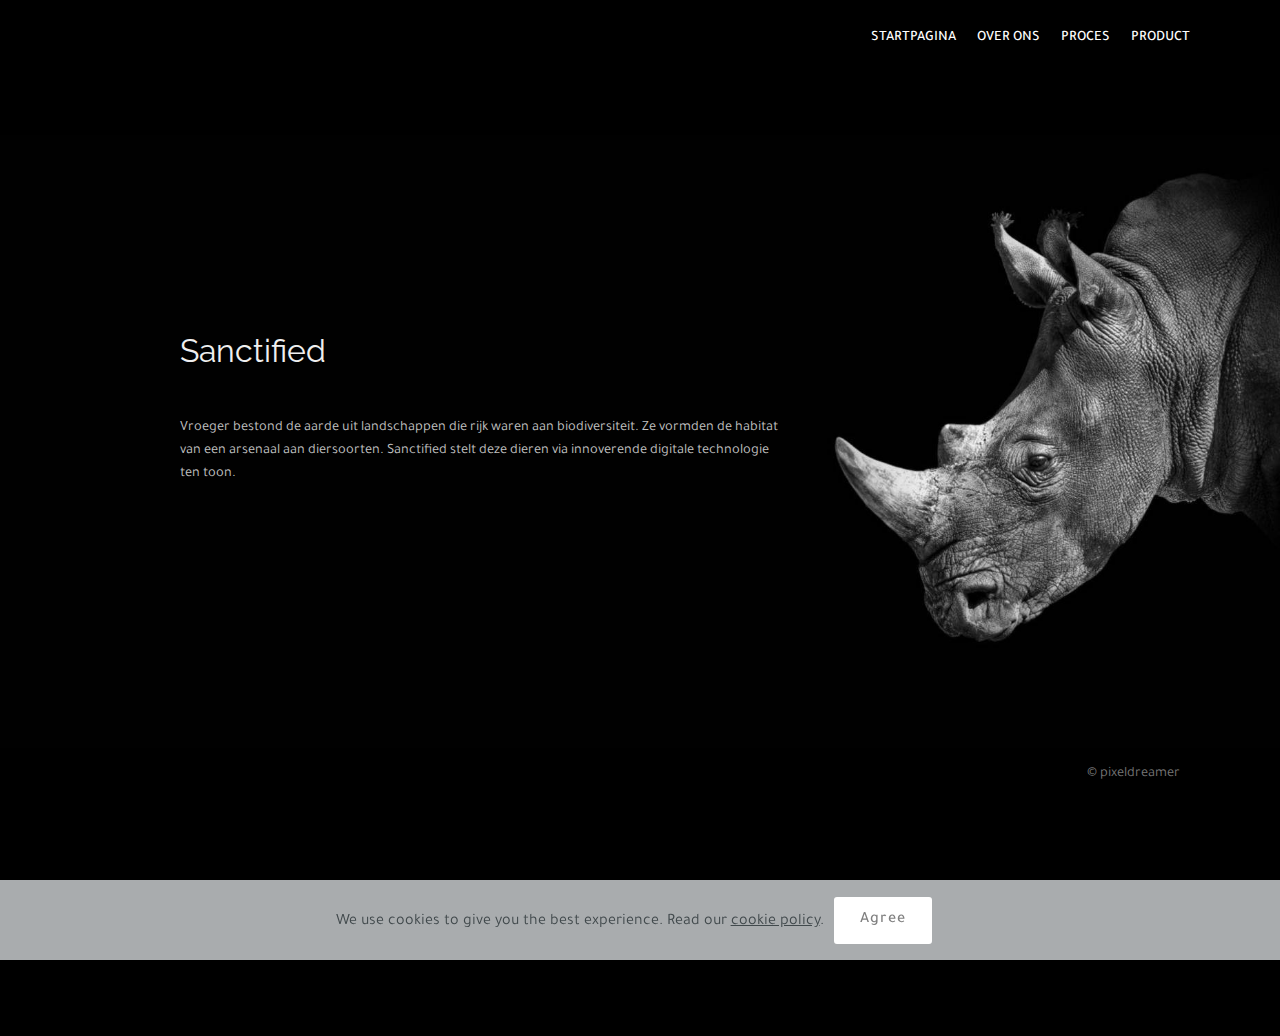
==== index.html @ ae64199b "create github pages" ====
<!DOCTYPE html>
<html  >
<head>
  <!-- Site made with Mobirise Website Builder v4.11.6, https://mobirise.com -->
  <meta charset="UTF-8">
  <meta http-equiv="X-UA-Compatible" content="IE=edge">
  <meta name="generator" content="Mobirise v4.11.6, mobirise.com">
  <meta name="viewport" content="width=device-width, initial-scale=1, minimum-scale=1">
  <link rel="shortcut icon" href="assets/images/logo2.png" type="image/x-icon">
  <meta name="description" content="">
  
  <title>Startpagina</title>
  <link rel="stylesheet" href="assets/web/assets/mobirise-icons/mobirise-icons.css">
  <link rel="stylesheet" href="assets/bootstrap/css/bootstrap.min.css">
  <link rel="stylesheet" href="assets/bootstrap/css/bootstrap-grid.min.css">
  <link rel="stylesheet" href="assets/bootstrap/css/bootstrap-reboot.min.css">
  <link rel="stylesheet" href="assets/tether/tether.min.css">
  <link rel="stylesheet" href="assets/dropdown/css/style.css">
  <link rel="stylesheet" href="assets/theme/css/style.css">
  <link rel="preload" as="style" href="assets/mobirise/css/mbr-additional.css"><link rel="stylesheet" href="assets/mobirise/css/mbr-additional.css" type="text/css">
  
  
  
</head>
<body>
  <section class="menu cid-rMwpdQTHGX" once="menu" id="menu1-95">

    

    <nav class="navbar navbar-expand beta-menu navbar-dropdown align-items-center navbar-toggleable-sm">
        <button class="navbar-toggler navbar-toggler-right" type="button" data-toggle="collapse" data-target="#navbarSupportedContent" aria-controls="navbarSupportedContent" aria-expanded="false" aria-label="Toggle navigation">
            <div class="hamburger">
                <span></span>
                <span></span>
                <span></span>
                <span></span>
            </div>
        </button>
        <div class="menu-logo">
            <div class="navbar-brand">
                
                
            </div>
        </div>
        <div class="collapse navbar-collapse" id="navbarSupportedContent">
            <ul class="navbar-nav nav-dropdown nav-right navbar-nav-top-padding" data-app-modern-menu="true"><li class="nav-item">
                    <a class="nav-link link text-white display-7" href="index.html">
                        STARTPAGINA</a>
                </li>
                <li class="nav-item">
                    <a class="nav-link link text-white display-7" href="page1.html">OVER ONS</a>
                </li><li class="nav-item"><a class="nav-link link text-white display-7" href="page3.html">PROCES</a></li><li class="nav-item"><a class="nav-link link text-white display-7" href="page4.html">PRODUCT</a></li></ul>
            
        </div>
    </nav>
</section>

<section class="engine"><a href="https://mobirise.info/t">free amp template</a></section><section class="header1 cid-rL5u0i1qlz" id="header16-81">

    

    

    <div class="container">
        <div class="row justify-content-md-center">
            <div class="col-md-10 align-center">
                
                
                
                
            </div>
        </div>
    </div>

</section>

<section class="header6 cid-rKfxevrCNd" id="header6-1p">

    

    <div class="mbr-overlay" style="opacity: 0; background-color: rgb(35, 35, 35);">
    </div>

    <div class="container">
        <div class="row justify-content-md-center">
            <div class="mbr-white col-md-10">
                <h1 class="mbr-section-title align-center mbr-bold pb-3 mbr-fonts-style display-1"><span style="font-weight: normal;"><br></span><br><span style="font-weight: normal;">Sanctified &nbsp; &nbsp;</span></h1>
                <p class="mbr-text align-center pb-3 mbr-fonts-style display-7"><br>Vroeger bestond de aarde uit landschappen die rijk waren aan biodiversiteit. Ze vormden de habitat <br>van een arsenaal aan diersoorten. Sanctified stelt deze dieren via innoverende digitale technologie <br>ten toon.<br><br><br><br><br><br><br><br><br></p>
                
            </div>
        </div>
    </div>

    
</section>

<section class="mbr-section article content1 cid-rKhob2MRTI" id="content1-20">
    
     

    <div class="container">
        <div class="media-container-row">
            <div class="mbr-text col-12 mbr-fonts-style display-7 col-md-12"><p><strong>&nbsp; &nbsp; &nbsp; &nbsp; &nbsp; &nbsp;</strong>&nbsp; &nbsp; &nbsp; © pixeldreamer</p></div>
        </div>
    </div>
</section>

<section class="mbr-section content4 cid-rKU5jMVkhN" id="content4-5w">

    

    <div class="container">
        <div class="media-container-row">
            <div class="title col-12 col-md-8">
                <h2 class="align-center pb-3 mbr-fonts-style display-2"></h2>
                
                
            </div>
        </div>
    </div>
</section>


  <script src="assets/web/assets/jquery/jquery.min.js"></script>
  <script src="assets/popper/popper.min.js"></script>
  <script src="assets/bootstrap/js/bootstrap.min.js"></script>
  <script src="assets/web/assets/cookies-alert-plugin/cookies-alert-core.js"></script>
  <script src="assets/web/assets/cookies-alert-plugin/cookies-alert-script.js"></script>
  <script src="assets/tether/tether.min.js"></script>
  <script src="assets/smoothscroll/smooth-scroll.js"></script>
  <script src="assets/dropdown/js/nav-dropdown.js"></script>
  <script src="assets/dropdown/js/navbar-dropdown.js"></script>
  <script src="assets/touchswipe/jquery.touch-swipe.min.js"></script>
  <script src="assets/theme/js/script.js"></script>
  
  
<input name="cookieData" type="hidden" data-cookie-customDialogSelector='null' data-cookie-colorText='#424a4d' data-cookie-colorBg='rgba(234, 239, 241, 0.72)' data-cookie-textButton='Agree' data-cookie-colorButton='' data-cookie-colorLink='#424a4d' data-cookie-underlineLink='true' data-cookie-text="We use cookies to give you the best experience. Read our <a href='privacy.html'>cookie policy</a>.">
  </body>
</html>
---- assets/web/assets/mobirise-icons/mobirise-icons.css ----
@font-face {
  font-family: 'MobiriseIcons';
  src:  url('mobirise-icons.eot?spat4u');
  src:  url('mobirise-icons.eot?spat4u#iefix') format('embedded-opentype'),
    url('mobirise-icons.ttf?spat4u') format('truetype'),
    url('mobirise-icons.woff?spat4u') format('woff'),
    url('mobirise-icons.svg?spat4u#MobiriseIcons') format('svg');
  font-weight: normal;
  font-style: normal;
  font-display: swap;
}

[class^="mbri-"], [class*=" mbri-"] {
  /* use !important to prevent issues with browser extensions that change fonts */
  font-family: MobiriseIcons !important;
  speak: none;
  font-style: normal;
  font-weight: normal;
  font-variant: normal;
  text-transform: none;
  line-height: 1;

  /* Better Font Rendering =========== */
  -webkit-font-smoothing: antialiased;
  -moz-osx-font-smoothing: grayscale;
}

.mbri-add-submenu:before {
  content: "\e900";
}
.mbri-alert:before {
  content: "\e901";
}
.mbri-align-center:before {
  content: "\e902";
}
.mbri-align-justify:before {
  content: "\e903";
}
.mbri-align-left:before {
  content: "\e904";
}
.mbri-align-right:before {
  content: "\e905";
}
.mbri-android:before {
  content: "\e906";
}
.mbri-apple:before {
  content: "\e907";
}
.mbri-arrow-down:before {
  content: "\e908";
}
.mbri-arrow-next:before {
  content: "\e909";
}
.mbri-arrow-prev:before {
  content: "\e90a";
}
.mbri-arrow-up:before {
  content: "\e90b";
}
.mbri-bold:before {
  content: "\e90c";
}
.mbri-bookmark:before {
  content: "\e90d";
}
.mbri-bootstrap:before {
  content: "\e90e";
}
.mbri-briefcase:before {
  content: "\e90f";
}
.mbri-browse:before {
  content: "\e910";
}
.mbri-bulleted-list:before {
  content: "\e911";
}
.mbri-calendar:before {
  content: "\e912";
}
.mbri-camera:before {
  content: "\e913";
}
.mbri-cart-add:before {
  content: "\e914";
}
.mbri-cart-full:before {
  content: "\e915";
}
.mbri-cash:before {
  content: "\e916";
}
.mbri-change-style:before {
  content: "\e917";
}
.mbri-chat:before {
  content: "\e918";
}
.mbri-clock:before {
  content: "\e919";
}
.mbri-close:before {
  content: "\e91a";
}
.mbri-cloud:before {
  content: "\e91b";
}
.mbri-code:before {
  content: "\e91c";
}
.mbri-contact-form:before {
  content: "\e91d";
}
.mbri-credit-card:before {
  content: "\e91e";
}
.mbri-cursor-click:before {
  content: "\e91f";
}
.mbri-cust-feedback:before {
  content: "\e920";
}
.mbri-database:before {
  content: "\e921";
}
.mbri-delivery:before {
  content: "\e922";
}
.mbri-desktop:before {
  content: "\e923";
}
.mbri-devices:before {
  content: "\e924";
}
.mbri-down:before {
  content: "\e925";
}
.mbri-download:before {
  content: "\e989";
}
.mbri-drag-n-drop:before {
  content: "\e927";
}
.mbri-drag-n-drop2:before {
  content: "\e928";
}
.mbri-edit:before {
  content: "\e929";
}
.mbri-edit2:before {
  content: "\e92a";
}
.mbri-error:before {
  content: "\e92b";
}
.mbri-extension:before {
  content: "\e92c";
}
.mbri-features:before {
  content: "\e92d";
}
.mbri-file:before {
  content: "\e92e";
}
.mbri-flag:before {
  content: "\e92f";
}
.mbri-folder:before {
  content: "\e930";
}
.mbri-gift:before {
  content: "\e931";
}
.mbri-github:before {
  content: "\e932";
}
.mbri-globe:before {
  content: "\e933";
}
.mbri-globe-2:before {
  content: "\e934";
}
.mbri-growing-chart:before {
  content: "\e935";
}
.mbri-hearth:before {
  content: "\e936";
}
.mbri-help:before {
  content: "\e937";
}
.mbri-home:before {
  content: "\e938";
}
.mbri-hot-cup:before {
  content: "\e939";
}
.mbri-idea:before {
  content: "\e93a";
}
.mbri-image-gallery:before {
  content: "\e93b";
}
.mbri-image-slider:before {
  content: "\e93c";
}
.mbri-info:before {
  content: "\e93d";
}
.mbri-italic:before {
  content: "\e93e";
}
.mbri-key:before {
  content: "\e93f";
}
.mbri-laptop:before {
  content: "\e940";
}
.mbri-layers:before {
  content: "\e941";
}
.mbri-left-right:before {
  content: "\e942";
}
.mbri-left:before {
  content: "\e943";
}
.mbri-letter:before {
  content: "\e944";
}
.mbri-like:before {
  content: "\e945";
}
.mbri-link:before {
  content: "\e946";
}
.mbri-lock:before {
  content: "\e947";
}
.mbri-login:before {
  content: "\e948";
}
.mbri-logout:before {
  content: "\e949";
}
.mbri-magic-stick:before {
  content: "\e94a";
}
.mbri-map-pin:before {
  content: "\e94b";
}
.mbri-menu:before {
  content: "\e94c";
}
.mbri-mobile:before {
  content: "\e94d";
}
.mbri-mobile2:before {
  content: "\e94e";
}
.mbri-mobirise:before {
  content: "\e94f";
}
.mbri-more-horizontal:before {
  content: "\e950";
}
.mbri-more-vertical:before {
  content: "\e951";
}
.mbri-music:before {
  content: "\e952";
}
.mbri-new-file:before {
  content: "\e953";
}
.mbri-numbered-list:before {
  content: "\e954";
}
.mbri-opened-folder:before {
  content: "\e955";
}
.mbri-pages:before {
  content: "\e956";
}
.mbri-paper-plane:before {
  content: "\e957";
}
.mbri-paperclip:before {
  content: "\e958";
}
.mbri-photo:before {
  content: "\e959";
}
.mbri-photos:before {
  content: "\e95a";
}
.mbri-pin:before {
  content: "\e95b";
}
.mbri-play:before {
  content: "\e95c";
}
.mbri-plus:before {
  content: "\e95d";
}
.mbri-preview:before {
  content: "\e95e";
}
.mbri-print:before {
  content: "\e95f";
}
.mbri-protect:before {
  content: "\e960";
}
.mbri-question:before {
  content: "\e961";
}
.mbri-quote-left:before {
  content: "\e962";
}
.mbri-quote-right:before {
  content: "\e963";
}
.mbri-refresh:before {
  content: "\e964";
}
.mbri-responsive:before {
  content: "\e965";
}
.mbri-right:before {
  content: "\e966";
}
.mbri-rocket:before {
  content: "\e967";
}
.mbri-sad-face:before {
  content: "\e968";
}
.mbri-sale:before {
  content: "\e969";
}
.mbri-save:before {
  content: "\e96a";
}
.mbri-search:before {
  content: "\e96b";
}
.mbri-setting:before {
  content: "\e96c";
}
.mbri-setting2:before {
  content: "\e96d";
}
.mbri-setting3:before {
  content: "\e96e";
}
.mbri-share:before {
  content: "\e96f";
}
.mbri-shopping-bag:before {
  content: "\e970";
}
.mbri-shopping-basket:before {
  content: "\e971";
}
.mbri-shopping-cart:before {
  content: "\e972";
}
.mbri-sites:before {
  content: "\e973";
}
.mbri-smile-face:before {
  content: "\e974";
}
.mbri-speed:before {
  content: "\e975";
}
.mbri-star:before {
  content: "\e976";
}
.mbri-success:before {
  content: "\e977";
}
.mbri-sun:before {
  content: "\e978";
}
.mbri-sun2:before {
  content: "\e979";
}
.mbri-tablet:before {
  content: "\e97a";
}
.mbri-tablet-vertical:before {
  content: "\e97b";
}
.mbri-target:before {
  content: "\e97c";
}
.mbri-timer:before {
  content: "\e97d";
}
.mbri-to-ftp:before {
  content: "\e97e";
}
.mbri-to-local-drive:before {
  content: "\e97f";
}
.mbri-touch-swipe:before {
  content: "\e980";
}
.mbri-touch:before {
  content: "\e981";
}
.mbri-trash:before {
  content: "\e982";
}
.mbri-underline:before {
  content: "\e983";
}
.mbri-unlink:before {
  content: "\e984";
}
.mbri-unlock:before {
  content: "\e985";
}
.mbri-up-down:before {
  content: "\e986";
}
.mbri-up:before {
  content: "\e987";
}
.mbri-update:before {
  content: "\e988";
}
.mbri-upload:before {
 content: "\e926"; 
}
.mbri-user:before {
  content: "\e98a";
}
.mbri-user2:before {
  content: "\e98b";
}
.mbri-users:before {
  content: "\e98c";
}
.mbri-video:before {
  content: "\e98d";
}
.mbri-video-play:before {
  content: "\e98e";
}
.mbri-watch:before {
  content: "\e98f";
}
.mbri-website-theme:before {
  content: "\e990";
}
.mbri-wifi:before {
  content: "\e991";
}
.mbri-windows:before {
  content: "\e992";
}
.mbri-zoom-out:before {
  content: "\e993";
}
.mbri-redo:before {
  content: "\e994";
}
.mbri-undo:before {
  content: "\e995";
}
---- assets/dropdown/css/style.css ----
.navbar-dropdown {
  left: 0;
  padding: 0;
  position: absolute;
  right: 0;
  top: 0;
  transition: all 0.45s ease;
  z-index: 1030;
  background: #282828; }
  .navbar-dropdown .navbar-logo {
    margin-right: 0.8rem;
    transition: margin 0.3s ease-in-out;
    vertical-align: middle; }
    .navbar-dropdown .navbar-logo img {
      height: 3.125rem;
      transition: all 0.3s ease-in-out; }
    .navbar-dropdown .navbar-logo.mbr-iconfont {
      font-size: 3.125rem;
      line-height: 3.125rem; }
  .navbar-dropdown .navbar-caption {
    font-weight: 700;
    white-space: normal;
    vertical-align: -4px;
    line-height: 3.125rem !important; }
    .navbar-dropdown .navbar-caption, .navbar-dropdown .navbar-caption:hover {
      color: inherit;
      text-decoration: none; }
  .navbar-dropdown .mbr-iconfont + .navbar-caption {
    vertical-align: -1px; }
  .navbar-dropdown.navbar-fixed-top {
    position: fixed; }
  .navbar-dropdown .navbar-brand span {
    vertical-align: -4px; }
  .navbar-dropdown.bg-color.transparent {
    background: none; }
  .navbar-dropdown.navbar-short .navbar-brand {
    padding: 0.625rem 0; }
    .navbar-dropdown.navbar-short .navbar-brand span {
      vertical-align: -1px; }
  .navbar-dropdown.navbar-short .navbar-caption {
    line-height: 2.375rem !important;
    vertical-align: -2px; }
  .navbar-dropdown.navbar-short .navbar-logo {
    margin-right: 0.5rem; }
    .navbar-dropdown.navbar-short .navbar-logo img {
      height: 2.375rem; }
    .navbar-dropdown.navbar-short .navbar-logo.mbr-iconfont {
      font-size: 2.375rem;
      line-height: 2.375rem; }
  .navbar-dropdown.navbar-short .mbr-table-cell {
    height: 3.625rem; }
  .navbar-dropdown .navbar-close {
    left: 0.6875rem;
    position: fixed;
    top: 0.75rem;
    z-index: 1000; }
  .navbar-dropdown .hamburger-icon {
    content: "";
    display: inline-block;
    vertical-align: middle;
    width: 16px;
    -webkit-box-shadow: 0 -6px 0 1px #282828,0 0 0 1px #282828,0 6px 0 1px #282828;
    -moz-box-shadow: 0 -6px 0 1px #282828,0 0 0 1px #282828,0 6px 0 1px #282828;
    box-shadow: 0 -6px 0 1px #282828,0 0 0 1px #282828,0 6px 0 1px #282828; }

.dropdown-menu .dropdown-toggle[data-toggle="dropdown-submenu"]::after {
  border-bottom: 0.35em solid transparent;
  border-left: 0.35em solid;
  border-right: 0;
  border-top: 0.35em solid transparent;
  margin-left: 0.3rem; }

.dropdown-menu .dropdown-item:focus {
  outline: 0; }

.nav-dropdown {
  font-size: 0.75rem;
  font-weight: 500;
  height: auto !important; }
  .nav-dropdown .nav-btn {
    padding-left: 1rem; }
  .nav-dropdown .link {
    margin: .667em 1.667em;
    font-weight: 500;
    padding: 0;
    transition: color .2s ease-in-out; }
    .nav-dropdown .link.dropdown-toggle {
      margin-right: 2.583em; }
      .nav-dropdown .link.dropdown-toggle::after {
        margin-left: .25rem;
        border-top: 0.35em solid;
        border-right: 0.35em solid transparent;
        border-left: 0.35em solid transparent;
        border-bottom: 0; }
      .nav-dropdown .link.dropdown-toggle[aria-expanded="true"] {
        margin: 0;
        padding: 0.667em 3.263em  0.667em 1.667em; }
  .nav-dropdown .link::after,
  .nav-dropdown .dropdown-item::after {
    color: inherit; }
  .nav-dropdown .btn {
    font-size: 0.75rem;
    font-weight: 700;
    letter-spacing: 0;
    margin-bottom: 0;
    padding-left: 1.25rem;
    padding-right: 1.25rem; }
  .nav-dropdown .dropdown-menu {
    border-radius: 0;
    border: 0;
    left: 0;
    margin: 0;
    padding-bottom: 1.25rem;
    padding-top: 1.25rem;
    position: relative; }
  .nav-dropdown .dropdown-submenu {
    margin-left: 0.125rem;
    top: 0; }
  .nav-dropdown .dropdown-item {
    font-weight: 500;
    line-height: 2;
    padding: 0.3846em 4.615em 0.3846em 1.5385em;
    position: relative;
    transition: color .2s ease-in-out, background-color .2s ease-in-out; }
    .nav-dropdown .dropdown-item::after {
      margin-top: -0.3077em;
      position: absolute;
      right: 1.1538em;
      top: 50%; }
    .nav-dropdown .dropdown-item:focus, .nav-dropdown .dropdown-item:hover {
      background: none; }

@media (max-width: 767px) {
  .nav-dropdown.navbar-toggleable-sm {
    bottom: 0;
    display: none;
    left: 0;
    overflow-x: hidden;
    position: fixed;
    top: 0;
    transform: translateX(-100%);
    -ms-transform: translateX(-100%);
    -webkit-transform: translateX(-100%);
    width: 18.75rem;
    z-index: 999; } }
.nav-dropdown.navbar-toggleable-xl {
  bottom: 0;
  display: none;
  left: 0;
  overflow-x: hidden;
  position: fixed;
  top: 0;
  transform: translateX(-100%);
  -ms-transform: translateX(-100%);
  -webkit-transform: translateX(-100%);
  width: 18.75rem;
  z-index: 999; }

.nav-dropdown-sm {
  display: block !important;
  overflow-x: hidden;
  overflow: auto;
  padding-top: 3.875rem; }
  .nav-dropdown-sm::after {
    content: "";
    display: block;
    height: 3rem;
    width: 100%; }
  .nav-dropdown-sm.collapse.in ~ .navbar-close {
    display: block !important; }
  .nav-dropdown-sm.collapsing, .nav-dropdown-sm.collapse.in {
    transform: translateX(0);
    -ms-transform: translateX(0);
    -webkit-transform: translateX(0);
    transition: all 0.25s ease-out;
    -webkit-transition: all 0.25s ease-out;
    background: #282828; }
  .nav-dropdown-sm.collapsing[aria-expanded="false"] {
    transform: translateX(-100%);
    -ms-transform: translateX(-100%);
    -webkit-transform: translateX(-100%); }
  .nav-dropdown-sm .nav-item {
    display: block;
    margin-left: 0 !important;
    padding-left: 0; }
  .nav-dropdown-sm .link,
  .nav-dropdown-sm .dropdown-item {
    border-top: 1px dotted rgba(255, 255, 255, 0.1);
    font-size: 0.8125rem;
    line-height: 1.6;
    margin: 0 !important;
    padding: 0.875rem 2.4rem 0.875rem 1.5625rem !important;
    position: relative;
    white-space: normal; }
    .nav-dropdown-sm .link:focus, .nav-dropdown-sm .link:hover,
    .nav-dropdown-sm .dropdown-item:focus,
    .nav-dropdown-sm .dropdown-item:hover {
      background: rgba(0, 0, 0, 0.2) !important;
      color: #c0a375; }
  .nav-dropdown-sm .nav-btn {
    position: relative;
    padding: 1.5625rem 1.5625rem 0 1.5625rem; }
    .nav-dropdown-sm .nav-btn::before {
      border-top: 1px dotted rgba(255, 255, 255, 0.1);
      content: "";
      left: 0;
      position: absolute;
      top: 0;
      width: 100%; }
    .nav-dropdown-sm .nav-btn + .nav-btn {
      padding-top: 0.625rem; }
      .nav-dropdown-sm .nav-btn + .nav-btn::before {
        display: none; }
  .nav-dropdown-sm .btn {
    padding: 0.625rem 0; }
  .nav-dropdown-sm .dropdown-toggle[data-toggle="dropdown-submenu"]::after {
    margin-left: .25rem;
    border-top: 0.35em solid;
    border-right: 0.35em solid transparent;
    border-left: 0.35em solid transparent;
    border-bottom: 0; }
  .nav-dropdown-sm .dropdown-toggle[data-toggle="dropdown-submenu"][aria-expanded="true"]::after {
    border-top: 0;
    border-right: 0.35em solid transparent;
    border-left: 0.35em solid transparent;
    border-bottom: 0.35em solid; }
  .nav-dropdown-sm .dropdown-menu {
    margin: 0;
    padding: 0;
    position: relative;
    top: 0;
    left: 0;
    width: 100%;
    border: 0;
    float: none;
    border-radius: 0;
    background: none; }
  .nav-dropdown-sm .dropdown-submenu {
    left: 100%;
    margin-left: 0.125rem;
    margin-top: -1.25rem;
    top: 0; }

.navbar-toggleable-sm .nav-dropdown .dropdown-menu {
  position: absolute; }

.navbar-toggleable-sm .nav-dropdown .dropdown-submenu {
  left: 100%;
  margin-left: 0.125rem;
  margin-top: -1.25rem;
  top: 0; }

.navbar-toggleable-sm.opened .nav-dropdown .dropdown-menu {
  position: relative; }

.navbar-toggleable-sm.opened .nav-dropdown .dropdown-submenu {
  left: 0;
  margin-left: 00rem;
  margin-top: 0rem;
  top: 0; }

.is-builder .nav-dropdown.collapsing {
  transition: none !important; }

/*# sourceMappingURL=style.css.map */
---- assets/theme/css/style.css ----
/*!
 * Mobirise v4 theme (https://mobirise.com/)
 * Copyright 2017 Mobirise
 */
section {
  background-color: #eeeeee; }

body {
  font-style: normal;
  line-height: 1.5; }

section,
.container,
.container-fluid {
  position: relative;
  word-wrap: break-word; }

a.mbr-iconfont:hover {
  text-decoration: none; }

.article .lead p,
.article .lead ul,
.article .lead ol,
.article .lead pre,
.article .lead blockquote {
  margin-bottom: 0; }

ul,
ol,
pre,
blockquote {
  margin-bottom: 2.3125rem; }

pre {
  background: #f4f4f4;
  padding: 10px 24px;
  white-space: pre-wrap; }

.inactive {
  -webkit-user-select: none;
  -moz-user-select: none;
  -ms-user-select: none;
  user-select: none;
  pointer-events: none;
  -webkit-user-drag: none;
  user-drag: none; }

.mbr-section__comments .row {
  justify-content: center;
  -webkit-justify-content: center; }

a {
  font-style: normal;
  font-weight: 400;
  cursor: pointer; }
  a, a:hover {
    text-decoration: none; }

figure {
  margin-bottom: 0; }

body {
  color: #232323; }

h1,
h2,
h3,
h4,
h5,
h6,
.h1,
.h2,
.h3,
.h4,
.h5,
.h6,
.display-1,
.display-2,
.display-3,
.display-4 {
  line-height: 1;
  word-break: break-word;
  word-wrap: break-word; }

.mbr-section-title {
  font-style: normal;
  line-height: 1.2; }

.mbr-section-subtitle {
  line-height: 1.3; }

.mbr-text {
  font-style: normal;
  line-height: 1.6; }

b,
strong {
  font-weight: bold; }

blockquote {
  padding: 10px 0 10px 20px;
  position: relative;
  border-left: 2px solid;
  border-color: #ff3366; }

input:-webkit-autofill, input:-webkit-autofill:hover, input:-webkit-autofill:focus, input:-webkit-autofill:active {
  transition-delay: 9999s;
  transition-property: background-color, color; }

textarea[type='hidden'] {
  display: none; }

body {
  position: relative; }

section {
  background-position: 50% 50%;
  background-repeat: no-repeat;
  background-size: cover; }
  section .mbr-background-video,
  section .mbr-background-video-preview {
    position: absolute;
    bottom: 0;
    left: 0;
    right: 0;
    top: 0; }

.hidden {
  visibility: hidden; }

.mbr-z-index20 {
  z-index: 20; }

/*! Base colors */
.mbr-white {
  color: #ffffff; }

.mbr-black {
  color: #000000; }

.mbr-bg-white {
  background-color: #ffffff; }

.mbr-bg-black {
  background-color: #000000; }

/*! Text-aligns */
.align-left {
  text-align: left; }

.align-center {
  text-align: center; }

.align-right {
  text-align: right; }

@media (max-width: 767px) {
  .align-left,
  .align-center,
  .align-right,
  .mbr-section-btn,
  .mbr-section-title {
    text-align: center; } }
/*! Font-weight  */
.mbr-light {
  font-weight: 300; }

.mbr-regular {
  font-weight: 400; }

.mbr-semibold {
  font-weight: 500; }

.mbr-bold {
  font-weight: 700; }

/*! Media  */
.media-size-item {
  -webkit-flex: 1 1 auto;
  -moz-flex: 1 1 auto;
  -ms-flex: 1 1 auto;
  -o-flex: 1 1 auto;
  flex: 1 1 auto; }

.media-content {
  -webkit-flex-basis: 100%;
  flex-basis: 100%; }

.media-container-row {
  display: -ms-flexbox;
  display: -webkit-flex;
  display: flex;
  -webkit-flex-direction: row;
  -ms-flex-direction: row;
  flex-direction: row;
  -webkit-flex-wrap: wrap;
  -ms-flex-wrap: wrap;
  flex-wrap: wrap;
  -webkit-justify-content: center;
  -ms-flex-pack: center;
  justify-content: center;
  -webkit-align-content: center;
  -ms-flex-line-pack: center;
  align-content: center;
  -webkit-align-items: start;
  -ms-flex-align: start;
  align-items: start; }
  .media-container-row .media-size-item {
    width: 400px; }

.media-container-column {
  display: -ms-flexbox;
  display: -webkit-flex;
  display: flex;
  -webkit-flex-direction: column;
  -ms-flex-direction: column;
  flex-direction: column;
  -webkit-flex-wrap: wrap;
  -ms-flex-wrap: wrap;
  flex-wrap: wrap;
  -webkit-justify-content: center;
  -ms-flex-pack: center;
  justify-content: center;
  -webkit-align-content: center;
  -ms-flex-line-pack: center;
  align-content: center;
  -webkit-align-items: stretch;
  -ms-flex-align: stretch;
  align-items: stretch; }
  .media-container-column > * {
    width: 100%; }

@media (min-width: 992px) {
  .media-container-row {
    -webkit-flex-wrap: nowrap;
    -ms-flex-wrap: nowrap;
    flex-wrap: nowrap; } }
figure {
  overflow: hidden; }

figure[mbr-media-size] {
  transition: width 0.1s; }

.mbr-figure img,
.mbr-figure iframe {
  display: block;
  width: 100%; }

.card {
  background-color: transparent;
  border: none; }

.card-box {
  width: 100%; }

.card-img {
  text-align: center;
  flex-shrink: 0;
  -webkit-flex-shrink: 0; }

.media {
  max-width: 100%;
  margin: 0 auto; }

.mbr-figure {
  -ms-flex-item-align: center;
  -ms-grid-row-align: center;
  -webkit-align-self: center;
  align-self: center; }

.media-container > div {
  max-width: 100%; }

.mbr-figure img,
.card-img img {
  width: 100%; }

@media (max-width: 991px) {
  .media-size-item {
    width: auto !important; }

  .media {
    width: auto; }

  .mbr-figure {
    width: 100% !important; } }
/*! Buttons */
.btn {
  font-weight: 500;
  border-width: 2px;
  font-style: normal;
  letter-spacing: 1px;
  margin: .4rem .8rem;
  white-space: normal;
  -webkit-transition: all .3s ease-in-out;
  -moz-transition: all .3s ease-in-out;
  transition: all .3s ease-in-out;
  display: inline-flex;
  align-items: center;
  justify-content: center;
  word-break: break-word;
  -webkit-align-items: center;
  -webkit-justify-content: center;
  display: -webkit-inline-flex; }

.btn-sm {
  font-weight: 500;
  letter-spacing: 1px;
  -webkit-transition: all .3s ease-in-out;
  -moz-transition: all .3s ease-in-out;
  transition: all .3s ease-in-out; }

.btn-md {
  font-weight: 500;
  letter-spacing: 1px;
  margin: .4rem .8rem !important;
  -webkit-transition: all .3s ease-in-out;
  -moz-transition: all .3s ease-in-out;
  transition: all .3s ease-in-out; }

.btn-lg {
  font-weight: 500;
  letter-spacing: 1px;
  margin: .4rem .8rem !important;
  -webkit-transition: all .3s ease-in-out;
  -moz-transition: all .3s ease-in-out;
  transition: all .3s ease-in-out; }

.mbr-section-btn {
  margin-left: -0.25rem;
  margin-right: -0.25rem;
  font-size: 0; }

nav .mbr-section-btn {
  margin-left: 0rem;
  margin-right: 0rem; }

.btn-form {
  border-radius: 0; }
  .btn-form:hover {
    cursor: pointer; }

/*! Btn icon margin */
.btn .mbr-iconfont,
.btn.btn-sm .mbr-iconfont {
  cursor: pointer;
  margin-right: 0.5rem; }

.btn.btn-md .mbr-iconfont,
.btn.btn-md .mbr-iconfont {
  margin-right: 0.8rem; }

.mbr-regular {
  font-weight: 400; }

.mbr-semibold {
  font-weight: 500; }

.mbr-bold {
  font-weight: 700; }

[type='submit'] {
  -webkit-appearance: none; }

/*! Full-screen */
.mbr-fullscreen .mbr-overlay {
  min-height: 100vh; }

.mbr-fullscreen {
  display: flex;
  display: -webkit-flex;
  display: -moz-flex;
  display: -ms-flex;
  display: -o-flex;
  align-items: center;
  -webkit-align-items: center;
  min-height: 100vh;
  padding-top: 3rem;
  padding-bottom: 3rem; }

/*! Map */
.map {
  height: 25rem;
  position: relative; }
  .map iframe {
    width: 100%;
    height: 100%; }

.mbr-overlay {
  background-color: #000;
  bottom: 0;
  left: 0;
  opacity: .5;
  position: absolute;
  right: 0;
  top: 0;
  z-index: 0;
  pointer-events: none; }

/* Form */
blockquote {
  font-style: italic;
  padding: 10px 0 10px 20px;
  font-size: 1.09rem;
  position: relative;
  border-width: 3px; }

.form-control {
  background-color: #f5f5f5;
  box-shadow: none;
  color: #565656;
  line-height: 1.43;
  min-height: 3.5em;
  padding: 1.07em .5em; }
  .form-control, .form-control:focus {
    border: 1px solid #e8e8e8; }
  .form-active .form-control:invalid {
    border-color: red; }

.form-control-label {
  position: relative;
  cursor: pointer;
  margin-bottom: .357em;
  padding: 0; }

.alert {
  color: #ffffff;
  border-radius: 0;
  border: 0;
  font-size: .875rem;
  line-height: 1.5;
  margin-bottom: 1.875rem;
  padding: 1.25rem;
  position: relative; }
  .alert.alert-form::after {
    background-color: inherit;
    bottom: -7px;
    content: "";
    display: block;
    height: 14px;
    left: 50%;
    margin-left: -7px;
    position: absolute;
    transform: rotate(45deg);
    width: 14px;
    -webkit-transform: rotate(45deg); }

.form-asterisk {
  font-family: initial;
  position: absolute;
  top: -2px;
  font-weight: normal; }

/*! Scroll to top arrow */
#scrollToTop a i:before {
  content: '';
  position: absolute;
  height: 40%;
  top: 25%;
  background: #fff;
  width: 2px;
  left: calc(50% - 1px); }
#scrollToTop a i:after {
  content: '';
  position: absolute;
  display: block;
  border-top: 2px solid #fff;
  border-right: 2px solid #fff;
  width: 40%;
  height: 40%;
  left: 30%;
  bottom: 30%;
  transform: rotate(135deg);
  -webkit-transform: rotate(135deg); }

.mbr-arrow-up {
  bottom: 25px;
  right: 90px;
  position: fixed;
  text-align: right;
  z-index: 5000;
  color: #ffffff;
  font-size: 32px;
  transform: rotate(180deg);
  -webkit-transform: rotate(180deg); }

.mbr-arrow-up a {
  background: rgba(0, 0, 0, 0.2);
  border-radius: 3px;
  color: #fff;
  display: inline-block;
  height: 60px;
  width: 60px;
  outline-style: none !important;
  position: relative;
  text-decoration: none;
  transition: all 0.3s ease-in-out;
  cursor: pointer;
  text-align: center; }
  .mbr-arrow-up a:hover {
    background-color: rgba(0, 0, 0, 0.4); }
  .mbr-arrow-up a i {
    line-height: 60px; }

.mbr-arrow-up-icon {
  display: block;
  color: #fff; }

.mbr-arrow-up-icon::before {
  content: '\203a';
  display: inline-block;
  font-family: serif;
  font-size: 32px;
  line-height: 1;
  font-style: normal;
  position: relative;
  top: 6px;
  left: -4px;
  -webkit-transform: rotate(-90deg);
  transform: rotate(-90deg); }

/*! Arrow Down */
.mbr-arrow {
  position: absolute;
  bottom: 45px;
  left: 50%;
  width: 60px;
  height: 60px;
  cursor: pointer;
  background-color: rgba(80, 80, 80, 0.5);
  border-radius: 50%;
  -webkit-transform: translateX(-50%);
  transform: translateX(-50%); }
  .mbr-arrow > a {
    display: inline-block;
    text-decoration: none;
    outline-style: none;
    -webkit-animation: arrowdown 1.7s ease-in-out infinite;
    animation: arrowdown 1.7s ease-in-out infinite; }
    .mbr-arrow > a > i {
      position: absolute;
      top: -2px;
      left: 15px;
      font-size: 2rem; }

@keyframes arrowdown {
  0% {
    transform: translateY(0px);
    -webkit-transform: translateY(0px); }
  50% {
    transform: translateY(-5px);
    -webkit-transform: translateY(-5px); }
  100% {
    transform: translateY(0px);
    -webkit-transform: translateY(0px); } }
@-webkit-keyframes arrowdown {
  0% {
    transform: translateY(0px);
    -webkit-transform: translateY(0px); }
  50% {
    transform: translateY(-5px);
    -webkit-transform: translateY(-5px); }
  100% {
    transform: translateY(0px);
    -webkit-transform: translateY(0px); } }
@media (max-width: 500px) {
  .mbr-arrow-up {
    left: 50%;
    right: auto;
    transform: translateX(-50%) rotate(180deg);
    -webkit-transform: translateX(-50%) rotate(180deg); } }
/*Gradients animation*/
@keyframes gradient-animation {
  from {
    background-position: 0% 100%;
    animation-timing-function: ease-in-out; }
  to {
    background-position: 100% 0%;
    animation-timing-function: ease-in-out; } }
@-webkit-keyframes gradient-animation {
  from {
    background-position: 0% 100%;
    animation-timing-function: ease-in-out; }
  to {
    background-position: 100% 0%;
    animation-timing-function: ease-in-out; } }
.bg-gradient {
  background-size: 200% 200%;
  animation: gradient-animation 5s infinite alternate;
  -webkit-animation: gradient-animation 5s infinite alternate; }

.menu .navbar-brand {
  display: -webkit-flex; }
  .menu .navbar-brand span {
    display: flex;
    display: -webkit-flex; }
  .menu .navbar-brand .navbar-caption-wrap {
    display: -webkit-flex; }
  .menu .navbar-brand .navbar-logo img {
    display: -webkit-flex; }
@media (min-width: 768px) and (max-width: 1023px) {
  .menu .navbar-toggleable-sm .navbar-nav {
    display: -webkit-box;
    display: -webkit-flex;
    display: -ms-flexbox; } }
@media (max-width: 1023px) {
  .menu .navbar-collapse {
    max-height: 93.5vh; }
    .menu .navbar-collapse.show {
      overflow: auto; } }
@media (min-width: 1024px) {
  .menu .navbar-nav.nav-dropdown {
    display: -webkit-flex; }
  .menu .navbar-toggleable-sm .navbar-collapse {
    display: -webkit-flex !important; }
  .menu .collapsed .navbar-collapse {
    max-height: 93.5vh; }
    .menu .collapsed .navbar-collapse.show {
      overflow: auto; } }
@media (max-width: 767px) {
  .menu .navbar-collapse {
    max-height: 80vh; } }

/* Others*/
.note-check a[data-value=Rubik] {
  font-style: normal; }

.mbr-arrow a {
  color: #ffffff; }

@media (max-width: 767px) {
  .mbr-arrow {
    display: none; } }
.navbar {
  display: -webkit-flex;
  -webkit-flex-wrap: wrap;
  -webkit-align-items: center;
  -webkit-justify-content: space-between; }

.navbar-collapse {
  -webkit-flex-basis: 100%;
  -webkit-flex-grow: 1;
  -webkit-align-items: center; }

.nav-dropdown .link {
  padding: 0.667em 1.667em !important;
  margin: 0 !important; }

.nav {
  display: -webkit-flex;
  -webkit-flex-wrap: wrap; }

.row {
  display: -webkit-flex;
  -webkit-flex-wrap: wrap; }

.justify-content-center {
  -webkit-justify-content: center; }

.form-inline {
  display: -webkit-flex;
  -webkit-flex-flow: row wrap;
  -webkit-align-items: center; }

.card-wrapper {
  -webkit-flex: 1; }

.carousel-control {
  z-index: 10;
  display: -webkit-flex;
  -webkit-align-items: center;
  -webkit-justify-content: center; }

.carousel-controls {
  display: -webkit-flex; }

.media {
  display: -webkit-flex; }

.form-group:focus {
  outline: none; }

.jq-selectbox__select {
  padding: 1.07em 0.5em;
  position: absolute;
  top: 0;
  left: 0;
  width: 100%; }

.jq-selectbox__dropdown {
  position: absolute;
  top: 100% !important;
  left: 0 !important;
  width: 100% !important; }

.jq-selectbox__trigger-arrow {
  transform: translateY(-50%); }

.jq-selectbox li {
  padding: 1.07em 0.5em; }

input[type='range'] {
  padding-left: 0 !important;
  padding-right: 0 !important; }

.modal-dialog,
.modal-content {
  height: 100%; }

.modal-dialog .carousel-inner {
  height: calc(100vh - 1.75rem); }
  @media (max-width: 575px) {
    .modal-dialog .carousel-inner {
      height: calc(100vh - 1rem); } }

.carousel-item {
  text-align: center; }

.carousel-item img {
  margin: auto; }

.navbar-toggler {
  -webkit-align-self: flex-start;
  -ms-flex-item-align: start;
  align-self: flex-start;
  padding: 0.25rem 0.75rem;
  font-size: 1.25rem;
  line-height: 1;
  background: transparent;
  border: 1px solid transparent;
  -webkit-border-radius: 0.25rem;
  border-radius: 0.25rem; }

.navbar-toggler:focus,
.navbar-toggler:hover {
  text-decoration: none; }

.navbar-toggler-icon {
  display: inline-block;
  width: 1.5em;
  height: 1.5em;
  vertical-align: middle;
  content: '';
  background: no-repeat center center;
  -webkit-background-size: 100% 100%;
  -o-background-size: 100% 100%;
  background-size: 100% 100%; }

.navbar-toggler-left {
  position: absolute;
  left: 1rem; }

.navbar-toggler-right {
  position: absolute;
  right: 1rem; }

@media (max-width: 575px) {
  .navbar-toggleable .navbar-nav .dropdown-menu {
    position: static;
    float: none; }

  .navbar-toggleable > .container {
    padding-right: 0;
    padding-left: 0; } }
@media (min-width: 576px) {
  .navbar-toggleable {
    -webkit-box-orient: horizontal;
    -webkit-box-direction: normal;
    -webkit-flex-direction: row;
    -ms-flex-direction: row;
    flex-direction: row;
    -webkit-flex-wrap: nowrap;
    -ms-flex-wrap: nowrap;
    flex-wrap: nowrap;
    -webkit-box-align: center;
    -webkit-align-items: center;
    -ms-flex-align: center;
    align-items: center; }

  .navbar-toggleable .navbar-nav {
    -webkit-box-orient: horizontal;
    -webkit-box-direction: normal;
    -webkit-flex-direction: row;
    -ms-flex-direction: row;
    flex-direction: row; }

  .navbar-toggleable .navbar-nav .nav-link {
    padding-right: 0.5rem;
    padding-left: 0.5rem; }

  .navbar-toggleable > .container {
    display: -webkit-box;
    display: -webkit-flex;
    display: -ms-flexbox;
    display: flex;
    -webkit-flex-wrap: nowrap;
    -ms-flex-wrap: nowrap;
    flex-wrap: nowrap;
    -webkit-box-align: center;
    -webkit-align-items: center;
    -ms-flex-align: center;
    align-items: center; }

  .navbar-toggleable .navbar-collapse {
    display: -webkit-box !important;
    display: -webkit-flex !important;
    display: -ms-flexbox !important;
    display: flex !important;
    width: 100%; }

  .navbar-toggleable .navbar-toggler {
    display: none; } }
@media (max-width: 767px) {
  .navbar-toggleable-sm .navbar-nav .dropdown-menu {
    position: static;
    float: none; }

  .navbar-toggleable-sm > .container {
    padding-right: 0;
    padding-left: 0; } }
@media (min-width: 768px) {
  .navbar-toggleable-sm {
    -webkit-box-orient: horizontal;
    -webkit-box-direction: normal;
    -webkit-flex-direction: row;
    -ms-flex-direction: row;
    flex-direction: row;
    -webkit-flex-wrap: nowrap;
    -ms-flex-wrap: nowrap;
    flex-wrap: nowrap;
    -webkit-box-align: center;
    -webkit-align-items: center;
    -ms-flex-align: center;
    align-items: center; }

  .navbar-toggleable-sm .navbar-nav {
    -webkit-box-orient: horizontal;
    -webkit-box-direction: normal;
    -webkit-flex-direction: row;
    -ms-flex-direction: row;
    flex-direction: row; }

  .navbar-toggleable-sm .navbar-nav .nav-link {
    padding-right: 0.5rem;
    padding-left: 0.5rem; }

  .navbar-toggleable-sm > .container {
    display: -webkit-box;
    display: -webkit-flex;
    display: -ms-flexbox;
    display: flex;
    -webkit-flex-wrap: nowrap;
    -ms-flex-wrap: nowrap;
    flex-wrap: nowrap;
    -webkit-box-align: center;
    -webkit-align-items: center;
    -ms-flex-align: center;
    align-items: center; }

  .navbar-toggleable-sm .navbar-collapse {
    display: none;
    width: 100%; }

  .navbar-toggleable-sm .navbar-toggler {
    display: none; } }
@media (max-width: 1023px) {
  .navbar-toggleable-md .navbar-nav .dropdown-menu {
    position: static;
    float: none; }

  .navbar-toggleable-md > .container {
    padding-right: 0;
    padding-left: 0; } }
@media (min-width: 1024px) {
  .navbar-toggleable-md {
    -webkit-box-orient: horizontal;
    -webkit-box-direction: normal;
    -webkit-flex-direction: row;
    -ms-flex-direction: row;
    flex-direction: row;
    -webkit-flex-wrap: nowrap;
    -ms-flex-wrap: nowrap;
    flex-wrap: nowrap;
    -webkit-box-align: center;
    -webkit-align-items: center;
    -ms-flex-align: center;
    align-items: center; }

  .navbar-toggleable-md .navbar-nav {
    -webkit-box-orient: horizontal;
    -webkit-box-direction: normal;
    -webkit-flex-direction: row;
    -ms-flex-direction: row;
    flex-direction: row; }

  .navbar-toggleable-md .navbar-nav .nav-link {
    padding-right: 0.5rem;
    padding-left: 0.5rem; }

  .navbar-toggleable-md > .container {
    display: -webkit-box;
    display: -webkit-flex;
    display: -ms-flexbox;
    display: flex;
    -webkit-flex-wrap: nowrap;
    -ms-flex-wrap: nowrap;
    flex-wrap: nowrap;
    -webkit-box-align: center;
    -webkit-align-items: center;
    -ms-flex-align: center;
    align-items: center; }

  .navbar-toggleable-md .navbar-collapse {
    display: -webkit-box !important;
    display: -webkit-flex !important;
    display: -ms-flexbox !important;
    display: flex !important;
    width: 100%; }

  .navbar-toggleable-md .navbar-toggler {
    display: none; } }
@media (max-width: 1199px) {
  .navbar-toggleable-lg .navbar-nav .dropdown-menu {
    position: static;
    float: none; }

  .navbar-toggleable-lg > .container {
    padding-right: 0;
    padding-left: 0; } }
@media (min-width: 1200px) {
  .navbar-toggleable-lg {
    -webkit-box-orient: horizontal;
    -webkit-box-direction: normal;
    -webkit-flex-direction: row;
    -ms-flex-direction: row;
    flex-direction: row;
    -webkit-flex-wrap: nowrap;
    -ms-flex-wrap: nowrap;
    flex-wrap: nowrap;
    -webkit-box-align: center;
    -webkit-align-items: center;
    -ms-flex-align: center;
    align-items: center; }

  .navbar-toggleable-lg .navbar-nav {
    -webkit-box-orient: horizontal;
    -webkit-box-direction: normal;
    -webkit-flex-direction: row;
    -ms-flex-direction: row;
    flex-direction: row; }

  .navbar-toggleable-lg .navbar-nav .nav-link {
    padding-right: 0.5rem;
    padding-left: 0.5rem; }

  .navbar-toggleable-lg > .container {
    display: -webkit-box;
    display: -webkit-flex;
    display: -ms-flexbox;
    display: flex;
    -webkit-flex-wrap: nowrap;
    -ms-flex-wrap: nowrap;
    flex-wrap: nowrap;
    -webkit-box-align: center;
    -webkit-align-items: center;
    -ms-flex-align: center;
    align-items: center; }

  .navbar-toggleable-lg .navbar-collapse {
    display: -webkit-box !important;
    display: -webkit-flex !important;
    display: -ms-flexbox !important;
    display: flex !important;
    width: 100%; }

  .navbar-toggleable-lg .navbar-toggler {
    display: none; } }
.navbar-toggleable-xl {
  -webkit-box-orient: horizontal;
  -webkit-box-direction: normal;
  -webkit-flex-direction: row;
  -ms-flex-direction: row;
  flex-direction: row;
  -webkit-flex-wrap: nowrap;
  -ms-flex-wrap: nowrap;
  flex-wrap: nowrap;
  -webkit-box-align: center;
  -webkit-align-items: center;
  -ms-flex-align: center;
  align-items: center; }

.navbar-toggleable-xl .navbar-nav .dropdown-menu {
  position: static;
  float: none; }

.navbar-toggleable-xl > .container {
  padding-right: 0;
  padding-left: 0; }

.navbar-toggleable-xl .navbar-nav {
  -webkit-box-orient: horizontal;
  -webkit-box-direction: normal;
  -webkit-flex-direction: row;
  -ms-flex-direction: row;
  flex-direction: row; }

.navbar-toggleable-xl .navbar-nav .nav-link {
  padding-right: 0.5rem;
  padding-left: 0.5rem; }

.navbar-toggleable-xl > .container {
  display: -webkit-box;
  display: -webkit-flex;
  display: -ms-flexbox;
  display: flex;
  -webkit-flex-wrap: nowrap;
  -ms-flex-wrap: nowrap;
  flex-wrap: nowrap;
  -webkit-box-align: center;
  -webkit-align-items: center;
  -ms-flex-align: center;
  align-items: center; }

.navbar-toggleable-xl .navbar-collapse {
  display: -webkit-box !important;
  display: -webkit-flex !important;
  display: -ms-flexbox !important;
  display: flex !important;
  width: 100%; }

.navbar-toggleable-xl .navbar-toggler {
  display: none; }

.card-img {
  width: auto; }

.menu .navbar.collapsed:not(.beta-menu) {
  flex-direction: column;
  -webkit-flex-direction: column; }

.carousel-item.active,
.carousel-item-next,
.carousel-item-prev {
  display: -webkit-box;
  display: -webkit-flex;
  display: -ms-flexbox;
  display: flex; }

.note-air-layout .dropup .dropdown-menu,
.note-air-layout .navbar-fixed-bottom .dropdown .dropdown-menu {
  bottom: initial !important; }

html,
body {
  height: auto;
  min-height: 100vh; }

.dropup .dropdown-toggle::after {
  display: none; }

/*# sourceMappingURL=style.css.map */
.engine {
	position: absolute;
	text-indent: -2400px;
	text-align: center;
	padding: 0;
	top: 0;
	left: -2400px;
}
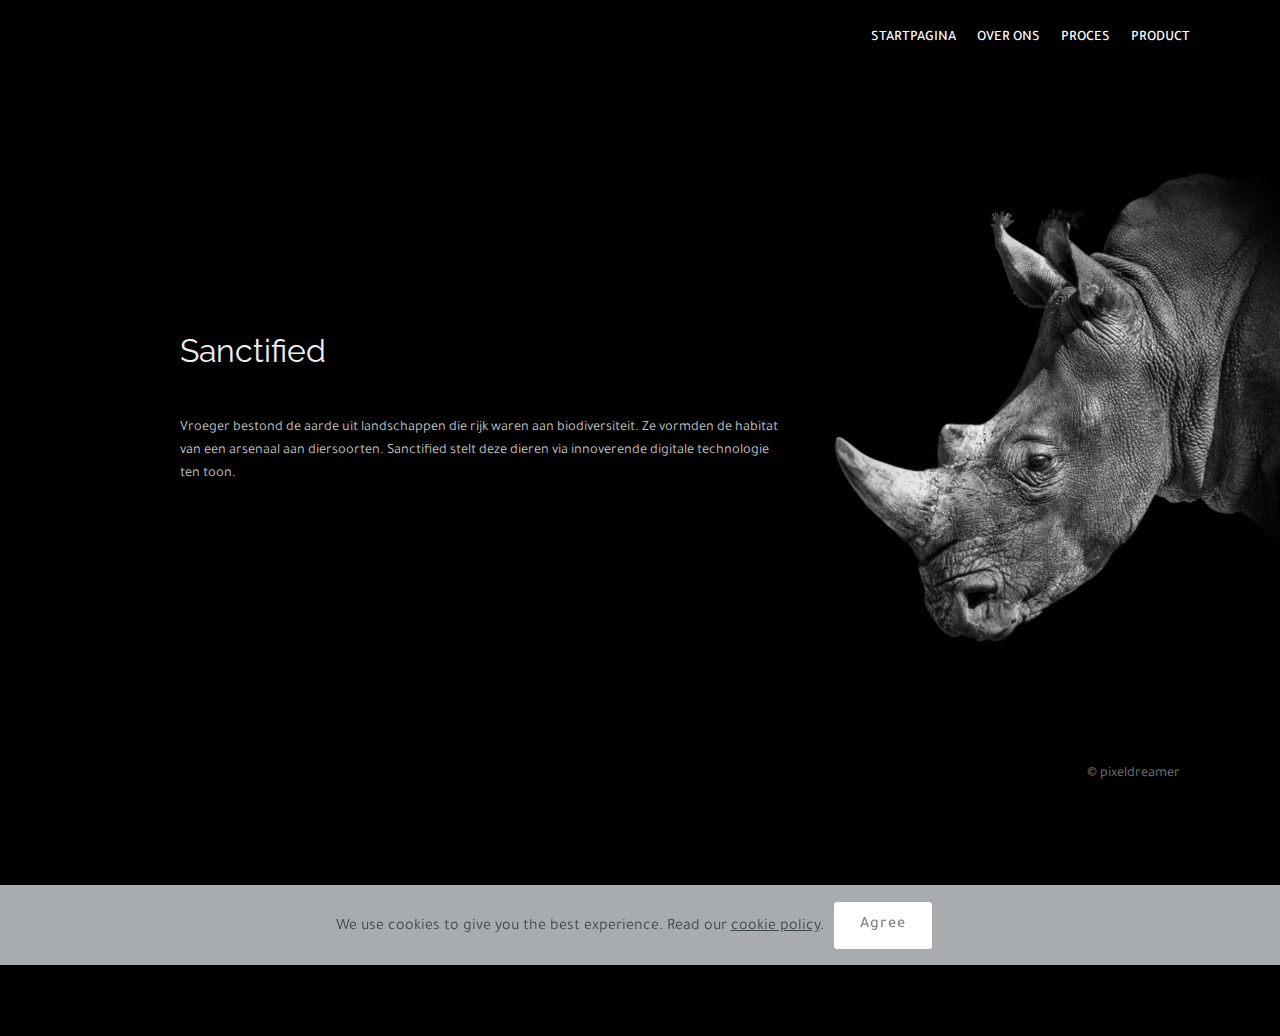
==== commit 76ba56f2: "create github pages" ====
--- a/index.html
+++ b/index.html
@@ -55,7 +55,7 @@
     </nav>
 </section>
 
-<section class="engine"><a href="https://mobirise.info/t">free amp template</a></section><section class="header1 cid-rL5u0i1qlz" id="header16-81">
+<section class="engine"><a href="https://mobirise.info/a">online website builder</a></section><section class="header1 cid-rL5u0i1qlz" id="header16-81">
 
     
 
